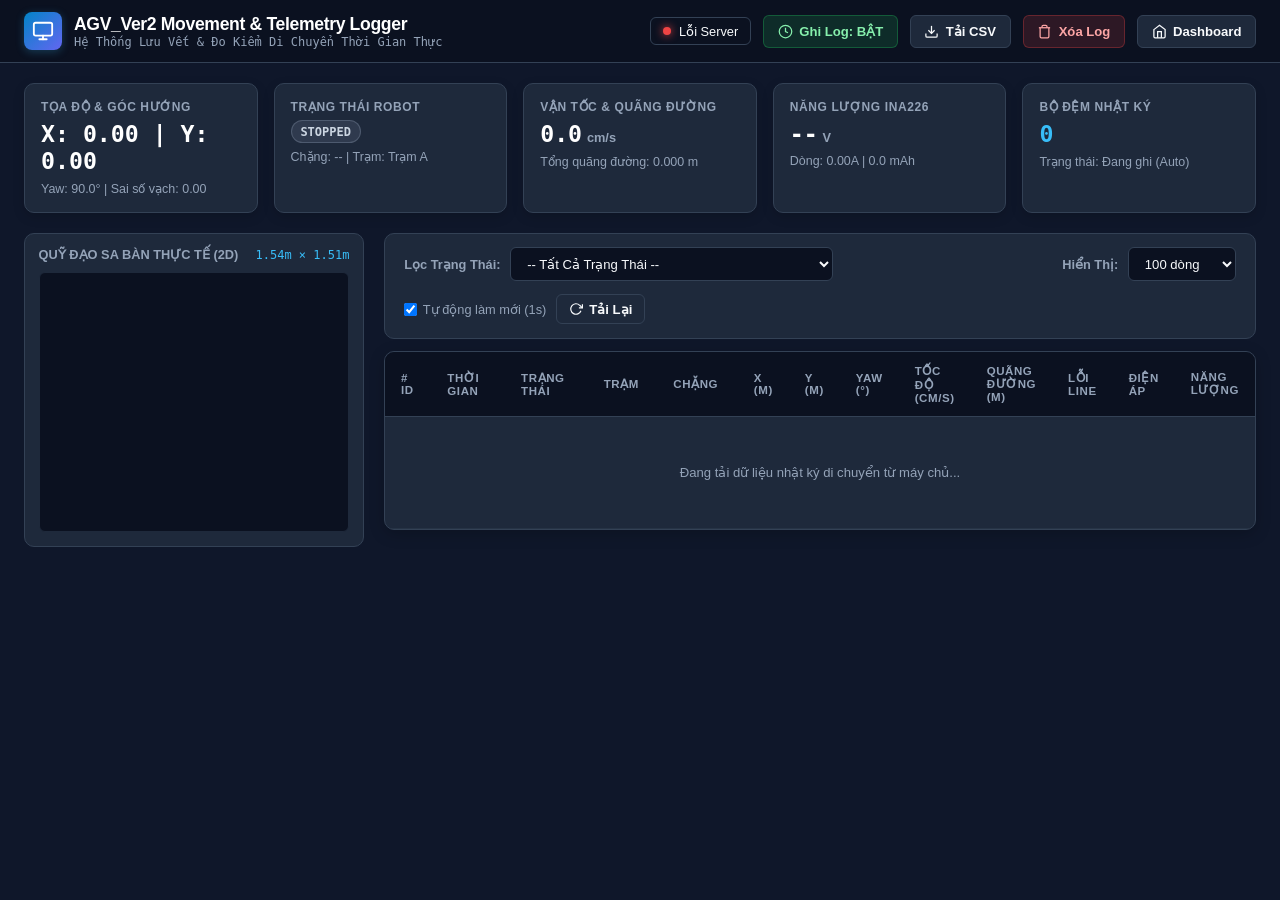
==== server/app/templates/logs.html @ af07c958 "chore: baseline snapshot before fixing test_09 and server movement bugs" ====
<!DOCTYPE html>
<html lang="vi">
<head>
  <meta charset="UTF-8">
  <meta name="viewport" content="width=device-width, initial-scale=1.0">
  <title>AGV_Ver2 - Nhật Ký Di Chuyển & Đo Kiểm</title>
  <style>
    :root {
      --bg-main: #0f172a;
      --bg-card: #1e293b;
      --bg-header: #0b1120;
      --border-color: #334155;
      --text-main: #f8fafc;
      --text-muted: #94a3b8;
      --primary: #38bdf8;
      --primary-hover: #0284c7;
      --success: #22c55e;
      --warning: #f59e0b;
      --danger: #ef4444;
      --indigo: #6366f1;
    }

    * { box-sizing: border-box; margin: 0; padding: 0; font-family: -apple-system, BlinkMacSystemFont, "Segoe UI", Roboto, Helvetica, Arial, sans-serif; }
    body { background-color: var(--bg-main); color: var(--text-main); min-height: 100vh; display: flex; flex-direction: column; }

    /* Header */
    header {
      background-color: var(--bg-header);
      border-bottom: 1px solid var(--border-color);
      padding: 0.75rem 1.5rem;
      display: flex;
      align-items: center;
      justify-content: space-between;
      position: sticky;
      top: 0;
      z-index: 50;
    }

    .brand { display: flex; align-items: center; gap: 0.75rem; }
    .brand-icon {
      width: 38px; height: 38px; border-radius: 8px;
      background: linear-gradient(135deg, #0284c7, #6366f1);
      display: flex; align-items: center; justify-content: center;
      box-shadow: 0 2px 8px rgba(56, 189, 248, 0.25);
    }
    .brand-title { font-size: 1.1rem; font-weight: 700; letter-spacing: -0.02em; color: #fff; }
    .brand-subtitle { font-size: 0.75rem; color: var(--text-muted); font-family: monospace; }

    .header-actions { display: flex; align-items: center; gap: 0.75rem; }

    /* Buttons */
    .btn {
      display: inline-flex; align-items: center; gap: 0.4rem;
      padding: 0.5rem 0.85rem; border-radius: 6px; font-size: 0.82rem;
      font-weight: 600; cursor: pointer; text-decoration: none;
      transition: all 0.15s ease; border: 1px solid transparent;
    }
    .btn-outline { background: var(--bg-card); color: var(--text-main); border-color: var(--border-color); }
    .btn-outline:hover { background: #334155; border-color: #475569; }
    .btn-primary { background: var(--primary); color: #0b1120; }
    .btn-primary:hover { background: var(--primary-hover); }
    .btn-danger { background: rgba(239, 68, 68, 0.15); color: #fca5a5; border-color: rgba(239, 68, 68, 0.3); }
    .btn-danger:hover { background: rgba(239, 68, 68, 0.25); }
    .btn-success { background: rgba(34, 197, 94, 0.15); color: #86efac; border-color: rgba(34, 197, 94, 0.3); }
    .btn-success:hover { background: rgba(34, 197, 94, 0.25); }

    /* Main Container */
    main { flex: 1; padding: 1.25rem 1.5rem; max-width: 1700px; margin: 0 auto; width: 100%; display: flex; flex-direction: column; gap: 1.25rem; }

    /* Summary Grid */
    .summary-grid {
      display: grid;
      grid-template-columns: repeat(auto-fit, minmax(210px, 1fr));
      gap: 1rem;
    }
    .card {
      background: var(--bg-card);
      border: 1px solid var(--border-color);
      border-radius: 10px;
      padding: 1rem;
      display: flex;
      flex-direction: column;
      gap: 0.4rem;
      box-shadow: 0 4px 12px rgba(0,0,0,0.15);
    }
    .card-label { font-size: 0.75rem; text-transform: uppercase; letter-spacing: 0.05em; color: var(--text-muted); font-weight: 600; }
    .card-value { font-size: 1.45rem; font-weight: 700; color: #fff; font-family: monospace; display: flex; align-items: baseline; gap: 0.3rem; }
    .card-sub { font-size: 0.78rem; color: var(--text-muted); }

    /* Badges */
    .badge {
      display: inline-block; padding: 0.2rem 0.55rem; border-radius: 9999px;
      font-size: 0.75rem; font-weight: 700; font-family: monospace; text-transform: uppercase;
    }
    .badge-running { background: rgba(56, 189, 248, 0.15); color: #38bdf8; border: 1px solid rgba(56, 189, 248, 0.3); }
    .badge-station { background: rgba(34, 197, 94, 0.15); color: #4ade80; border: 1px solid rgba(34, 197, 94, 0.3); }
    .badge-stopped { background: rgba(148, 163, 184, 0.15); color: #cbd5e1; border: 1px solid rgba(148, 163, 184, 0.3); }
    .badge-bridge { background: rgba(245, 158, 11, 0.15); color: #fbbf24; border: 1px solid rgba(245, 158, 11, 0.3); }
    .badge-turning { background: rgba(168, 85, 247, 0.15); color: #c084fc; border: 1px solid rgba(168, 85, 247, 0.3); }
    .badge-danger { background: rgba(239, 68, 68, 0.15); color: #f87171; border: 1px solid rgba(239, 68, 68, 0.3); }

    /* Map & Control Section */
    .map-controls-row {
      display: grid;
      grid-template-columns: 340px 1fr;
      gap: 1.25rem;
    }
    @media (max-width: 900px) {
      .map-controls-row { grid-template-columns: 1fr; }
    }

    .canvas-container {
      background: var(--bg-card);
      border: 1px solid var(--border-color);
      border-radius: 10px;
      padding: 0.85rem;
      display: flex;
      flex-direction: column;
      align-items: center;
      gap: 0.6rem;
    }
    canvas {
      background: #0b1120;
      border: 1px solid #1e293b;
      border-radius: 6px;
      width: 100%;
      height: 260px;
    }

    /* Toolbar */
    .toolbar {
      background: var(--bg-card);
      border: 1px solid var(--border-color);
      border-radius: 10px;
      padding: 0.85rem 1.2rem;
      display: flex;
      flex-wrap: wrap;
      align-items: center;
      justify-content: space-between;
      gap: 0.85rem;
    }
    .toolbar-group { display: flex; align-items: center; gap: 0.6rem; flex-wrap: wrap; }
    select, input {
      background: #0b1120;
      border: 1px solid var(--border-color);
      color: var(--text-main);
      padding: 0.45rem 0.75rem;
      border-radius: 6px;
      font-size: 0.82rem;
      outline: none;
    }
    select:focus, input:focus { border-color: var(--primary); }

    /* Table Container */
    .table-container {
      background: var(--bg-card);
      border: 1px solid var(--border-color);
      border-radius: 10px;
      overflow: hidden;
      box-shadow: 0 4px 16px rgba(0,0,0,0.2);
    }
    .table-wrapper {
      max-height: 520px;
      overflow-y: auto;
      overflow-x: auto;
    }
    table {
      width: 100%;
      border-collapse: collapse;
      font-size: 0.82rem;
      text-align: left;
    }
    thead th {
      background: #0b1120;
      color: var(--text-muted);
      font-weight: 600;
      text-transform: uppercase;
      font-size: 0.72rem;
      letter-spacing: 0.05em;
      padding: 0.75rem 1rem;
      position: sticky;
      top: 0;
      border-bottom: 1px solid var(--border-color);
      z-index: 10;
    }
    tbody td {
      padding: 0.6rem 1rem;
      border-bottom: 1px solid rgba(51, 65, 85, 0.4);
      font-family: monospace;
      color: #e2e8f0;
    }
    tbody tr:hover { background-color: rgba(56, 189, 248, 0.04); }
    tbody tr:nth-child(even) { background-color: rgba(15, 23, 42, 0.35); }

    /* Dot Pulse */
    .pulse-dot {
      width: 8px; height: 8px; border-radius: 50%;
      background-color: var(--success);
      display: inline-block;
      box-shadow: 0 0 8px var(--success);
      animation: pulse 1.8s infinite;
    }
    @keyframes pulse {
      0% { opacity: 1; transform: scale(1); }
      50% { opacity: 0.4; transform: scale(1.2); }
      100% { opacity: 1; transform: scale(1); }
    }
    .pulse-dot.offline { background-color: var(--danger); box-shadow: 0 0 8px var(--danger); animation: none; }

    /* Empty state */
    .empty-row td {
      text-align: center; padding: 3rem; color: var(--text-muted); font-family: sans-serif;
    }
  </style>
</head>
<body>

  <!-- ==================== HEADER ==================== -->
  <header>
    <div class="brand">
      <div class="brand-icon">
        <svg width="22" height="22" viewBox="0 0 24 24" fill="none" stroke="#fff" stroke-width="2" stroke-linecap="round" stroke-linejoin="round">
          <rect x="2" y="3" width="20" height="14" rx="2" ry="2"></rect>
          <line x1="8" y1="21" x2="16" y2="21"></line>
          <line x1="12" y1="17" x2="12" y2="21"></line>
        </svg>
      </div>
      <div>
        <div class="brand-title">AGV_Ver2 Movement & Telemetry Logger</div>
        <div class="brand-subtitle">Hệ Thống Lưu Vết & Đo Kiểm Di Chuyển Thời Gian Thực</div>
      </div>
    </div>

    <div class="header-actions">
      <!-- Live Status Indicator -->
      <div style="display:flex; align-items:center; gap:0.5rem; font-size:0.8rem; font-family:monospace; padding:0.35rem 0.75rem; background:#0b1120; border-radius:6px; border:1px solid var(--border-color);">
        <span id="livePulse" class="pulse-dot"></span>
        <span id="connText">Đang Kết Nối...</span>
      </div>

      <!-- Action Buttons -->
      <button id="btnToggleLog" onclick="toggleLogging()" class="btn btn-success" title="Bật hoặc tạm dừng ghi dữ liệu">
        <svg width="15" height="15" viewBox="0 0 24 24" fill="none" stroke="currentColor" stroke-width="2"><circle cx="12" cy="12" r="10"></circle><polyline points="12 6 12 12 16 14"></polyline></svg>
        <span id="toggleLogText">Ghi Log: BẬT</span>
      </button>

      <a href="/api/logs/export" class="btn btn-outline" download title="Xuất toàn bộ dữ liệu ra tệp CSV">
        <svg width="15" height="15" viewBox="0 0 24 24" fill="none" stroke="currentColor" stroke-width="2"><path d="M21 15v4a2 2 0 0 1-2 2H5a2 2 0 0 1-2-2v-4"></path><polyline points="7 10 12 15 17 10"></polyline><line x1="12" y1="15" x2="12" y2="3"></line></svg>
        <span>Tải CSV</span>
      </a>

      <button onclick="clearLogs()" class="btn btn-danger" title="Xóa toàn bộ log đo kiểm hiện tại">
        <svg width="15" height="15" viewBox="0 0 24 24" fill="none" stroke="currentColor" stroke-width="2"><polyline points="3 6 5 6 21 6"></polyline><path d="M19 6v14a2 2 0 0 1-2 2H7a2 2 0 0 1-2-2V6m3 0V4a2 2 0 0 1 2-2h4a2 2 0 0 1 2 2v2"></path></svg>
        <span>Xóa Log</span>
      </button>

      <a href="/" class="btn btn-outline" title="Quay lại giao diện SCADA Digital Twin">
        <svg width="15" height="15" viewBox="0 0 24 24" fill="none" stroke="currentColor" stroke-width="2"><path d="M3 9l9-7 9 7v11a2 2 0 0 1-2 2H5a2 2 0 0 1-2-2z"></path><polyline points="9 22 9 12 15 12 15 22"></polyline></svg>
        <span>Dashboard</span>
      </a>
    </div>
  </header>

  <!-- ==================== MAIN CONTENT ==================== -->
  <main>

    <!-- Row 1: Telemetry Summary Cards -->
    <div class="summary-grid">
      <div class="card">
        <div class="card-label">Tọa Độ & Góc Hướng</div>
        <div class="card-value" id="cardCoord">X: 0.00 | Y: 0.00</div>
        <div class="card-sub" id="cardYaw">Yaw: 90.0° | Sai số vạch: 0.00</div>
      </div>

      <div class="card">
        <div class="card-label">Trạng Thái Robot</div>
        <div class="card-value" style="font-size:1.15rem;">
          <span id="cardStateBadge" class="badge badge-stopped">STOPPED</span>
        </div>
        <div class="card-sub" id="cardLegInfo">Chặng: -- | Trạm: Trạm A</div>
      </div>

      <div class="card">
        <div class="card-label">Vận Tốc & Quãng Đường</div>
        <div class="card-value" id="cardSpeed">0.0 <span style="font-size:0.8rem; color:var(--text-muted);">cm/s</span></div>
        <div class="card-sub" id="cardDist">Tổng quãng đường: 0.000 m</div>
      </div>

      <div class="card">
        <div class="card-label">Năng Lượng INA226</div>
        <div class="card-value" id="cardVoltage">-- <span style="font-size:0.8rem; color:var(--text-muted);">V</span></div>
        <div class="card-sub" id="cardEnergy">Dòng: 0.00A | 0.0 mAh</div>
      </div>

      <div class="card">
        <div class="card-label">Bộ Đệm Nhật Ký</div>
        <div class="card-value" id="cardTotalLogs" style="color:var(--primary);">0</div>
        <div class="card-sub" id="cardLoggingStatus">Trạng thái: Đang ghi (Auto)</div>
      </div>
    </div>

    <!-- Row 2: Mini Canvas Map + Quick Controls -->
    <div class="map-controls-row">
      <!-- Mini Map Viewer -->
      <div class="canvas-container">
        <div style="width:100%; display:flex; justify-content:space-between; align-items:center;">
          <span style="font-size:0.8rem; font-weight:700; color:var(--text-muted); text-transform:uppercase;">Quỹ Đạo Sa Bàn Thực Tế (2D)</span>
          <span style="font-size:0.75rem; color:var(--primary); font-family:monospace;">1.54m × 1.51m</span>
        </div>
        <canvas id="trailCanvas" width="320" height="260"></canvas>
      </div>

      <!-- Log Toolbar & Settings -->
      <div style="display:flex; flex-direction:column; gap:0.75rem;">
        <div class="toolbar">
          <div class="toolbar-group">
            <label for="stateFilter" style="font-size:0.8rem; color:var(--text-muted); font-weight:600;">Lọc Trạng Thái:</label>
            <select id="stateFilter" onchange="loadLogs()">
              <option value="ALL">-- Tất Cả Trạng Thái --</option>
              <option value="RUNNING_FAST">RUNNING_FAST (Chạy thẳng nhanh)</option>
              <option value="APPROACH_CORNER">APPROACH_CORNER (Tiếp cận trạm 23cm)</option>
              <option value="AT_STATION">AT_STATION (Đã tới trạm)</option>
              <option value="DEAD_RECKONING_BRIDGE">DEAD_RECKONING_BRIDGE (Vượt vạch đứt)</option>
              <option value="TURNING_STATION">TURNING_STATION (Xoay tại trạm)</option>
              <option value="LINE_FLICKER_FILTER">LINE_FLICKER_FILTER (Lọc vạch mờ)</option>
              <option value="PIVOT_LEFT">PIVOT_LEFT (Bẻ lái trái gắt)</option>
              <option value="PIVOT_RIGHT">PIVOT_RIGHT (Bẻ lái phải gắt)</option>
              <option value="STOPPED">STOPPED (Dừng xe)</option>
            </select>
          </div>

          <div class="toolbar-group">
            <label for="limitSelect" style="font-size:0.8rem; color:var(--text-muted); font-weight:600;">Hiển Thị:</label>
            <select id="limitSelect" onchange="loadLogs()">
              <option value="50">50 dòng</option>
              <option value="100" selected>100 dòng</option>
              <option value="200">200 dòng</option>
              <option value="500">500 dòng</option>
              <option value="1000">1000 dòng</option>
            </select>
          </div>

          <div class="toolbar-group">
            <label style="display:flex; align-items:center; gap:0.35rem; font-size:0.8rem; color:var(--text-muted); cursor:pointer;">
              <input type="checkbox" id="chkAutoRefresh" checked onchange="toggleAutoRefresh(this.checked)">
              <span>Tự động làm mới (1s)</span>
            </label>
            <button onclick="loadLogs()" class="btn btn-outline" style="padding:0.4rem 0.75rem;" title="Làm mới bảng log">
              <svg width="14" height="14" viewBox="0 0 24 24" fill="none" stroke="currentColor" stroke-width="2"><polyline points="23 4 23 10 17 10"></polyline><path d="M20.49 15a9 9 0 1 1-2.12-9.36L23 10"></path></svg>
              <span>Tải Lại</span>
            </button>
          </div>
        </div>

        <!-- Realtime Data Table -->
        <div class="table-container">
          <div class="table-wrapper">
            <table>
              <thead>
                <tr>
                  <th style="width: 60px;"># ID</th>
                  <th style="width: 155px;">Thời Gian</th>
                  <th style="width: 140px;">Trạng Thái</th>
                  <th style="width: 90px;">Trạm</th>
                  <th style="width: 110px;">Chặng</th>
                  <th>X (m)</th>
                  <th>Y (m)</th>
                  <th>Yaw (°)</th>
                  <th>Tốc Độ (cm/s)</th>
                  <th>Quãng Đường (m)</th>
                  <th>Lỗi Line</th>
                  <th>Điện Áp</th>
                  <th>Năng Lượng</th>
                </tr>
              </thead>
              <tbody id="logsTableBody">
                <tr class="empty-row">
                  <td colspan="13">Đang tải dữ liệu nhật ký di chuyển từ máy chủ...</td>
                </tr>
              </tbody>
            </table>
          </div>
        </div>
      </div>
    </div>

  </main>

  <!-- ==================== LOGIC JAVASCRIPT ==================== -->
  <script>
    let autoRefreshTimer = null;
    let isLoggingActive = true;
    let trailData = [];

    // Map Coordinates: A(0,0), B(0, 1.51), C(1.54, 1.51), D(1.54, 0)
    const MAP_W = 1.54;
    const MAP_H = 1.51;

    // 1. Tải trạng thái AGV và cập nhật Canvas mini
    async function updateLiveDashboard() {
      try {
        const res = await fetch('/api/state');
        if (!res.ok) throw new Error('Network error');
        const d = await res.json();

        // Cập nhật thẻ kết nối
        const connText = document.getElementById('connText');
        const livePulse = document.getElementById('livePulse');
        if (d.connected) {
          connText.innerText = d.last_seen_str || 'Online';
          livePulse.className = 'pulse-dot';
        } else {
          connText.innerText = 'Mất kết nối';
          livePulse.className = 'pulse-dot offline';
        }

        // Cập nhật các thẻ thông số
        const curX = Number(d.odom_x || 0).toFixed(3);
        const curY = Number(d.odom_y || 0).toFixed(3);
        const curYaw = Number(d.yaw_deg || 0).toFixed(1);
        const lineErr = Number(d.line_error || 0).toFixed(2);
        document.getElementById('cardCoord').innerText = `X: ${curX} | Y: ${curY}`;
        document.getElementById('cardYaw').innerText = `Yaw: ${curYaw}° | Lỗi Line: ${lineErr}`;

        const stateStr = d.robot_state || 'STOPPED';
        const badgeElem = document.getElementById('cardStateBadge');
        badgeElem.innerText = stateStr;
        badgeElem.className = 'badge ' + getStateBadgeClass(stateStr);

        const st = (d.camera && d.camera.station) ? d.camera.station : (d.station || '--');
        const leg = d.leg || '--';
        document.getElementById('cardLegInfo').innerText = `Chặng: ${leg} | Trạm: ${st}`;

        document.getElementById('cardSpeed').innerHTML = `${Number(d.speed_cm_s || 0).toFixed(1)} <span style="font-size:0.8rem; color:var(--text-muted);">cm/s</span>`;
        document.getElementById('cardDist').innerText = `Tổng quãng đường: ${Number(d.total_distance_m || 0).toFixed(3)} m`;

        document.getElementById('cardVoltage').innerHTML = `${Number(d.voltage || 0).toFixed(2)} <span style="font-size:0.8rem; color:var(--text-muted);">V (${d.battery_pct || 0}%)</span>`;
        document.getElementById('cardEnergy').innerText = `Dòng: ${Number(d.current || 0).toFixed(2)}A | ${Number(d.energy_mah || 0).toFixed(1)} mAh`;

        // Vẽ vệt di chuyển trên Canvas
        if (d.trail && Array.isArray(d.trail)) {
          trailData = d.trail;
        }
        drawTrailCanvas(Number(d.odom_x || 0), Number(d.odom_y || 0), Number(d.yaw_deg || 90));

      } catch (e) {
        document.getElementById('connText').innerText = 'Lỗi Server';
        document.getElementById('livePulse').className = 'pulse-dot offline';
      }
    }

    // 2. Tải danh sách Log từ API /api/logs
    async function loadLogs() {
      const state = document.getElementById('stateFilter').value;
      const limit = document.getElementById('limitSelect').value;

      try {
        const res = await fetch(`/api/logs?limit=${limit}&state=${encodeURIComponent(state)}`);
        if (!res.ok) throw new Error('API logs failed');
        const json = await res.json();

        // Cập nhật trạng thái logging
        isLoggingActive = json.is_logging_active;
        const btnToggle = document.getElementById('btnToggleLog');
        const txtToggle = document.getElementById('toggleLogText');
        const cardLoggingStatus = document.getElementById('cardLoggingStatus');
        if (isLoggingActive) {
          btnToggle.className = 'btn btn-success';
          txtToggle.innerText = 'Ghi Log: BẬT';
          cardLoggingStatus.innerText = 'Trạng thái: Đang ghi (Auto)';
        } else {
          btnToggle.className = 'btn btn-danger';
          txtToggle.innerText = 'Ghi Log: TẮT';
          cardLoggingStatus.innerText = 'Trạng thái: Tạm dừng ghi';
        }

        document.getElementById('cardTotalLogs').innerText = json.total_count || 0;

        const tbody = document.getElementById('logsTableBody');
        const logs = json.logs || [];
        if (logs.length === 0) {
          tbody.innerHTML = `
            <tr class="empty-row">
              <td colspan="13">Chưa có nhật ký nào được ghi nhận. Nhấn Bắt đầu di chuyển trên AGV để ghi vết!</td>
            </tr>`;
          return;
        }

        let html = '';
        logs.forEach(r => {
          const badgeClass = getStateBadgeClass(r.state);
          html += `
            <tr>
              <td style="color:var(--text-muted); font-size:0.75rem;">#${r.log_id}</td>
              <td style="color:#93c5fd;">${r.timestamp || '--'}</td>
              <td><span class="badge ${badgeClass}">${r.state || 'N/A'}</span></td>
              <td style="font-weight:700; color:#38bdf8;">${r.station || '--'}</td>
              <td style="color:#cbd5e1;">${r.leg || '--'}</td>
              <td>${Number(r.x || 0).toFixed(3)}</td>
              <td>${Number(r.y || 0).toFixed(3)}</td>
              <td style="color:#fde047;">${Number(r.yaw || 0).toFixed(1)}°</td>
              <td>${Number(r.speed || 0).toFixed(1)}</td>
              <td>${Number(r.dist || 0).toFixed(3)}</td>
              <td>${Number(r.line_err || 0).toFixed(2)}</td>
              <td>${Number(r.voltage || 0).toFixed(2)} V</td>
              <td>${Number(r.energy_mah || 0).toFixed(1)} mAh</td>
            </tr>`;
        });
        tbody.innerHTML = html;

      } catch (e) {
        console.error('Lỗi khi tải bảng log:', e);
      }
    }

    function getStateBadgeClass(state) {
      if (!state) return 'badge-stopped';
      const s = state.toUpperCase();
      if (s.includes('RUNNING')) return 'badge-running';
      if (s.includes('STATION')) return 'badge-station';
      if (s.includes('BRIDGE') || s.includes('GAP')) return 'badge-bridge';
      if (s.includes('TURN') || s.includes('PIVOT')) return 'badge-turning';
      if (s.includes('STOP') || s.includes('OFFLINE')) return 'badge-stopped';
      return 'badge-running';
    }

    // 3. Bật/Tắt ghi log
    async function toggleLogging() {
      try {
        const nextState = !isLoggingActive;
        const res = await fetch('/api/logs/toggle', {
          method: 'POST',
          headers: { 'Content-Type': 'application/json' },
          body: JSON.stringify({ enabled: nextState })
        });
        const data = await res.json();
        isLoggingActive = data.is_logging_active;
        loadLogs();
      } catch (e) {
        alert('Lỗi gửi lệnh bật/tắt ghi log: ' + e);
      }
    }

    // 4. Xóa log
    async function clearLogs() {
      if (!confirm('Bạn có chắc chắn muốn xóa toàn bộ nhật ký di chuyển trong Cơ sở dữ liệu?')) return;
      try {
        const res = await fetch('/api/logs/clear', { method: 'POST' });
        const data = await res.json();
        alert(data.message || 'Đã xóa log thành công!');
        loadLogs();
      } catch (e) {
        alert('Lỗi xóa log: ' + e);
      }
    }

    // 5. Điều khiển Auto Refresh
    function toggleAutoRefresh(enabled) {
      if (autoRefreshTimer) {
        clearInterval(autoRefreshTimer);
        autoRefreshTimer = null;
      }
      if (enabled) {
        autoRefreshTimer = setInterval(() => {
          updateLiveDashboard();
          loadLogs();
        }, 1200);
      }
    }

    // 6. Vẽ vệt di chuyển (Trail Canvas 2D)
    function drawTrailCanvas(robotX, robotY, yawDeg) {
      const cvs = document.getElementById('trailCanvas');
      if (!cvs) return;
      const ctx = cvs.getContext('2d');
      const w = cvs.width;
      const h = cvs.height;

      ctx.clearRect(0, 0, w, h);

      // Margin
      const padX = 35;
      const padY = 30;
      const drawW = w - padX * 2;
      const drawH = h - padY * 2;

      // Coordinate mapping: Sa bàn X(0->1.54m), Y(0->1.51m)
      // Gốc A(0,0) ở dưới-trái
      function toScreen(x, y) {
        const sx = padX + (x / MAP_W) * drawW;
        const sy = (h - padY) - (y / MAP_H) * drawH;
        return [sx, sy];
      }

      // Vẽ khung sa bàn chữ nhật nối 4 trạm A-B-C-D
      const [ax, ay] = toScreen(0, 0);
      const [bx, by] = toScreen(0, 1.51);
      const [cx, cy] = toScreen(1.54, 1.51);
      const [dx, dy] = toScreen(1.54, 0);

      ctx.strokeStyle = '#334155';
      ctx.lineWidth = 2;
      ctx.beginPath();
      ctx.moveTo(ax, ay);
      ctx.lineTo(bx, by);
      ctx.lineTo(cx, cy);
      ctx.lineTo(dx, dy);
      ctx.closePath();
      ctx.stroke();

      // Vẽ vệt di chuyển (Trail)
      if (trailData.length > 1) {
        ctx.strokeStyle = '#38bdf8';
        ctx.lineWidth = 2.5;
        ctx.beginPath();
        const [p0x, p0y] = toScreen(trailData[0][0], trailData[0][1]);
        ctx.moveTo(p0x, p0y);
        for (let i = 1; i < trailData.length; i++) {
          const [px, py] = toScreen(trailData[i][0], trailData[i][1]);
          ctx.lineTo(px, py);
        }
        ctx.stroke();
      }

      // Vẽ 4 Trạm
      const stations = [
        { name: 'A', x: 0, y: 0, col: '#22c55e' },
        { name: 'B', x: 0, y: 1.51, col: '#38bdf8' },
        { name: 'C', x: 1.54, y: 1.51, col: '#f59e0b' },
        { name: 'D', x: 1.54, y: 0, col: '#a855f7' }
      ];

      stations.forEach(s => {
        const [sx, sy] = toScreen(s.x, s.y);
        ctx.fillStyle = s.col;
        ctx.beginPath();
        ctx.arc(sx, sy, 5, 0, Math.PI * 2);
        ctx.fill();

        ctx.fillStyle = '#f8fafc';
        ctx.font = 'bold 11px monospace';
        ctx.fillText(s.name, sx - 4, sy - 8);
      });

      // Vẽ Robot AGV
      const [rx, ry] = toScreen(robotX, robotY);
      ctx.save();
      ctx.translate(rx, ry);
      // Góc yaw: 90° hướng lên (-Y màn hình), 0° sang phải (+X màn hình)
      ctx.rotate(-yawDeg * Math.PI / 180);

      // Thân robot
      ctx.fillStyle = '#ef4444';
      ctx.fillRect(-8, -6, 16, 12);

      // Mũi hướng robot
      ctx.fillStyle = '#fde047';
      ctx.beginPath();
      ctx.moveTo(8, 0);
      ctx.lineTo(3, -4);
      ctx.lineTo(3, 4);
      ctx.closePath();
      ctx.fill();

      ctx.restore();
    }

    // Khởi động khi tải trang
    window.addEventListener('DOMContentLoaded', () => {
      updateLiveDashboard();
      loadLogs();
      toggleAutoRefresh(true);
    });
  </script>

</body>
</html>
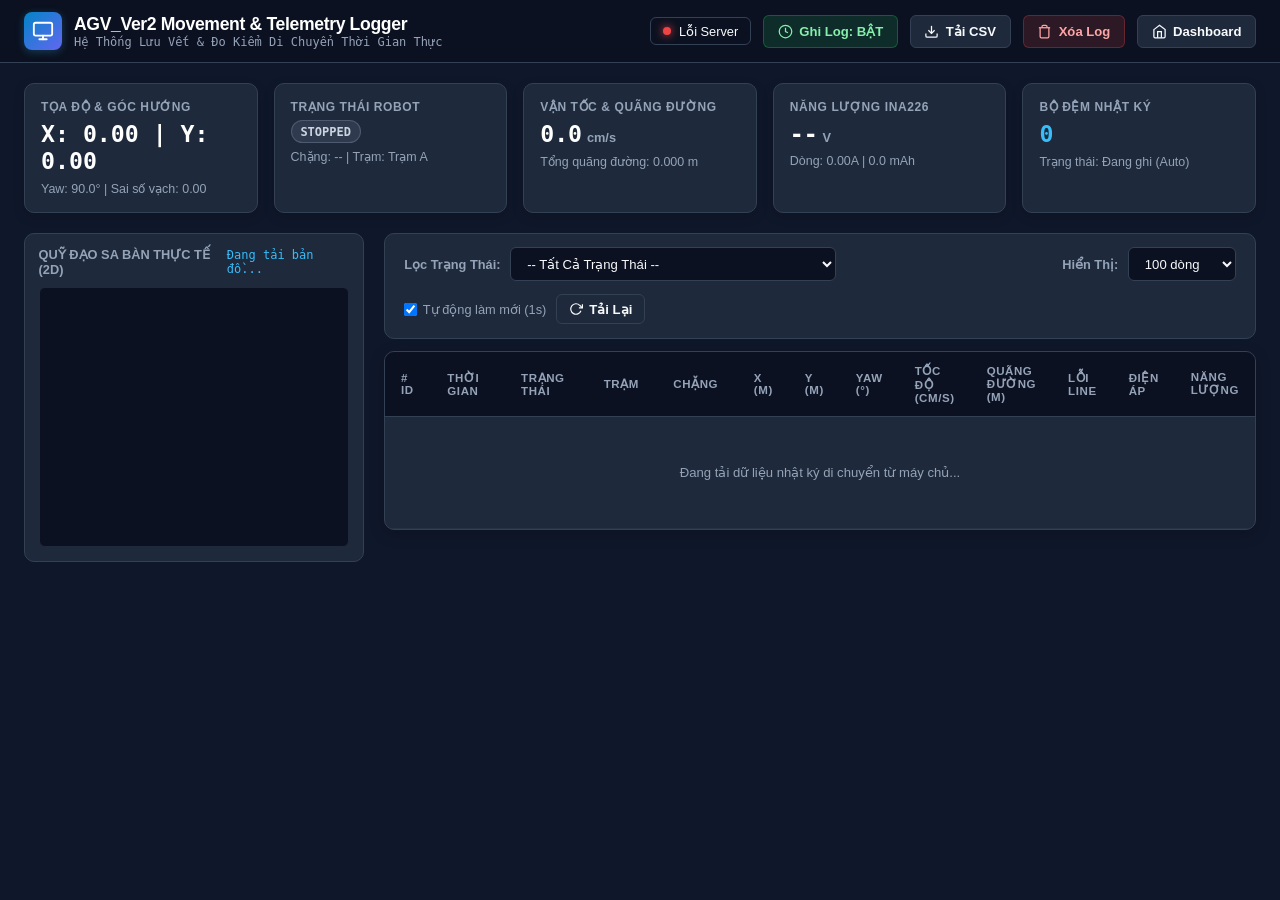
==== commit 56956b77: "feat(agv,vision,voice): integrate Map-as-Code, CV Ver3, TSP tie-breaker, and MAX98357A voice prompts" ====
--- a/server/app/templates/logs.html
+++ b/server/app/templates/logs.html
@@ -305,7 +305,7 @@
       <div class="canvas-container">
         <div style="width:100%; display:flex; justify-content:space-between; align-items:center;">
           <span style="font-size:0.8rem; font-weight:700; color:var(--text-muted); text-transform:uppercase;">Quỹ Đạo Sa Bàn Thực Tế (2D)</span>
-          <span style="font-size:0.75rem; color:var(--primary); font-family:monospace;">1.54m × 1.51m</span>
+          <span id="lblLogsMapDim" style="font-size:0.75rem; color:var(--primary); font-family:monospace;">Đang tải bản đồ...</span>
         </div>
         <canvas id="trailCanvas" width="320" height="260"></canvas>
       </div>
@@ -317,14 +317,16 @@
             <label for="stateFilter" style="font-size:0.8rem; color:var(--text-muted); font-weight:600;">Lọc Trạng Thái:</label>
             <select id="stateFilter" onchange="loadLogs()">
               <option value="ALL">-- Tất Cả Trạng Thái --</option>
-              <option value="RUNNING_FAST">RUNNING_FAST (Chạy thẳng nhanh)</option>
-              <option value="APPROACH_CORNER">APPROACH_CORNER (Tiếp cận trạm 23cm)</option>
+              <option value="RUNNING_FAST">RUNNING_FAST (Chạy bám line)</option>
+              <option value="APPROACH_CORNER">APPROACH_CORNER (Tiếp cận trạm)</option>
               <option value="AT_STATION">AT_STATION (Đã tới trạm)</option>
+              <option value="TURNING_STATION">TURNING_STATION (Xoay tại trạm)</option>
+              <option value="TURNING_LINE">TURNING_LINE (Ôm cua / Bắt góc gập)</option>
               <option value="DEAD_RECKONING_BRIDGE">DEAD_RECKONING_BRIDGE (Vượt vạch đứt)</option>
-              <option value="TURNING_STATION">TURNING_STATION (Xoay tại trạm)</option>
-              <option value="LINE_FLICKER_FILTER">LINE_FLICKER_FILTER (Lọc vạch mờ)</option>
-              <option value="PIVOT_LEFT">PIVOT_LEFT (Bẻ lái trái gắt)</option>
-              <option value="PIVOT_RIGHT">PIVOT_RIGHT (Bẻ lái phải gắt)</option>
+              <option value="LINE_FLICKER_FILTER">LINE_FLICKER_FILTER (Lọc nhiễu/vạch mờ)</option>
+              <option value="GAP_TIMEOUT_STOP">GAP_TIMEOUT_STOP (Quá giới hạn đứt vạch)</option>
+              <option value="LOST_LINE_STOP">LOST_LINE_STOP (Mất vạch dừng an toàn)</option>
+              <option value="EMERGENCY_STOP">EMERGENCY_STOP (Dừng khẩn cấp)</option>
               <option value="STOPPED">STOPPED (Dừng xe)</option>
             </select>
           </div>
@@ -388,13 +390,53 @@
 
   <!-- ==================== LOGIC JAVASCRIPT ==================== -->
   <script>
+    const ADMIN_TOKEN = "agv_sec_admin_v2_1a2b3c";
+    const _origFetch = window.fetch;
+    window.fetch = function(url, options = {}) {
+      options.headers = options.headers || {};
+      if (typeof options.headers.set === 'function') {
+        options.headers.set('X-Device-Token', ADMIN_TOKEN);
+      } else if (Array.isArray(options.headers)) {
+        options.headers.push(['X-Device-Token', ADMIN_TOKEN]);
+      } else {
+        options.headers['X-Device-Token'] = ADMIN_TOKEN;
+      }
+      return _origFetch(url, options);
+    };
+
     let autoRefreshTimer = null;
     let isLoggingActive = true;
     let trailData = [];
 
-    // Map Coordinates: A(0,0), B(0, 1.51), C(1.54, 1.51), D(1.54, 0)
-    const MAP_W = 1.54;
-    const MAP_H = 1.51;
+    // Đồng bộ động cấu hình bản đồ từ Server WMS
+    let activeMapW = 1.54;
+    let activeMapH = 1.51;
+    let activeNodes = [
+      { node_id: 'A', x: 0, y: 0, color: '#22c55e' },
+      { node_id: 'B', x: 0, y: 1.51, color: '#38bdf8' },
+      { node_id: 'C', x: 1.54, y: 1.51, color: '#f59e0b' },
+      { node_id: 'D', x: 1.54, y: 0, color: '#a855f7' }
+    ];
+    let activeSegments = [];
+
+    async function loadActiveMapConfig() {
+      try {
+        const res = await fetch('/api/wms/map');
+        if (!res.ok) return;
+        const json = await res.json();
+        if (json.status === 'success' && json.map) {
+          activeMapW = Number(json.map.width_m || 1.54);
+          activeMapH = Number(json.map.length_m || 1.51);
+          if (Array.isArray(json.nodes) && json.nodes.length > 0) activeNodes = json.nodes;
+          if (Array.isArray(json.segments)) activeSegments = json.segments;
+          const lblDim = document.getElementById('lblLogsMapDim');
+          if (lblDim) {
+            const hashStr = json.map_hash ? ` #${json.map_hash}` : '';
+            lblDim.innerText = `${json.map.map_id}${hashStr} • ${activeMapW.toFixed(2)}m × ${activeMapH.toFixed(2)}m`;
+          }
+        }
+      } catch (e) {}
+    }
 
     // 1. Tải trạng thái AGV và cập nhật Canvas mini
     async function updateLiveDashboard() {
@@ -583,30 +625,47 @@
       const padY = 30;
       const drawW = w - padX * 2;
       const drawH = h - padY * 2;
-
-      // Coordinate mapping: Sa bàn X(0->1.54m), Y(0->1.51m)
-      // Gốc A(0,0) ở dưới-trái
+      const scale = Math.min(drawW / (activeMapW || 1.54), drawH / (activeMapH || 1.51));
+      const offsetX = padX + (drawW - activeMapW * scale) / 2;
+      const offsetY = padY + (drawH - activeMapH * scale) / 2;
+
+      // Coordinate mapping: Gốc dưới-trái, giữ đúng tỉ lệ bản đồ
       function toScreen(x, y) {
-        const sx = padX + (x / MAP_W) * drawW;
-        const sy = (h - padY) - (y / MAP_H) * drawH;
+        const sx = offsetX + x * scale;
+        const sy = (h - offsetY) - y * scale;
         return [sx, sy];
       }
 
-      // Vẽ khung sa bàn chữ nhật nối 4 trạm A-B-C-D
-      const [ax, ay] = toScreen(0, 0);
-      const [bx, by] = toScreen(0, 1.51);
-      const [cx, cy] = toScreen(1.54, 1.51);
-      const [dx, dy] = toScreen(1.54, 0);
-
-      ctx.strokeStyle = '#334155';
-      ctx.lineWidth = 2;
-      ctx.beginPath();
-      ctx.moveTo(ax, ay);
-      ctx.lineTo(bx, by);
-      ctx.lineTo(cx, cy);
-      ctx.lineTo(dx, dy);
-      ctx.closePath();
-      ctx.stroke();
+      // Vẽ các đoạn line thực tế của bản đồ đang kích hoạt
+      if (activeSegments.length > 0) {
+        activeSegments.forEach(seg => {
+          const nFrom = activeNodes.find(n => n.node_id === seg.from_node);
+          const nTo = activeNodes.find(n => n.node_id === seg.to_node);
+          if (!nFrom || !nTo) return;
+          const [p1x, p1y] = toScreen(nFrom.x, nFrom.y);
+          const [p2x, p2y] = toScreen(nTo.x, nTo.y);
+          ctx.strokeStyle = seg.is_locked ? '#f59e0b' : '#334155';
+          ctx.lineWidth = seg.is_locked ? 3 : 2;
+          ctx.beginPath();
+          ctx.moveTo(p1x, p1y);
+          ctx.lineTo(p2x, p2y);
+          ctx.stroke();
+        });
+      } else {
+        const [ax, ay] = toScreen(0, 0);
+        const [bx, by] = toScreen(0, activeMapH);
+        const [cx, cy] = toScreen(activeMapW, activeMapH);
+        const [dx, dy] = toScreen(activeMapW, 0);
+        ctx.strokeStyle = '#334155';
+        ctx.lineWidth = 2;
+        ctx.beginPath();
+        ctx.moveTo(ax, ay);
+        ctx.lineTo(bx, by);
+        ctx.lineTo(cx, cy);
+        ctx.lineTo(dx, dy);
+        ctx.closePath();
+        ctx.stroke();
+      }
 
       // Vẽ vệt di chuyển (Trail)
       if (trailData.length > 1) {
@@ -622,24 +681,17 @@
         ctx.stroke();
       }
 
-      // Vẽ 4 Trạm
-      const stations = [
-        { name: 'A', x: 0, y: 0, col: '#22c55e' },
-        { name: 'B', x: 0, y: 1.51, col: '#38bdf8' },
-        { name: 'C', x: 1.54, y: 1.51, col: '#f59e0b' },
-        { name: 'D', x: 1.54, y: 0, col: '#a855f7' }
-      ];
-
-      stations.forEach(s => {
+      // Vẽ tất cả các Trạm của bản đồ
+      activeNodes.forEach(s => {
         const [sx, sy] = toScreen(s.x, s.y);
-        ctx.fillStyle = s.col;
+        ctx.fillStyle = s.color || '#38bdf8';
         ctx.beginPath();
         ctx.arc(sx, sy, 5, 0, Math.PI * 2);
         ctx.fill();
 
         ctx.fillStyle = '#f8fafc';
         ctx.font = 'bold 11px monospace';
-        ctx.fillText(s.name, sx - 4, sy - 8);
+        ctx.fillText(s.node_id || s.name, sx - 4, sy - 8);
       });
 
       // Vẽ Robot AGV
@@ -667,9 +719,11 @@
 
     // Khởi động khi tải trang
     window.addEventListener('DOMContentLoaded', () => {
+      loadActiveMapConfig();
       updateLiveDashboard();
       loadLogs();
       toggleAutoRefresh(true);
+      setInterval(loadActiveMapConfig, 5000);
     });
   </script>
 
